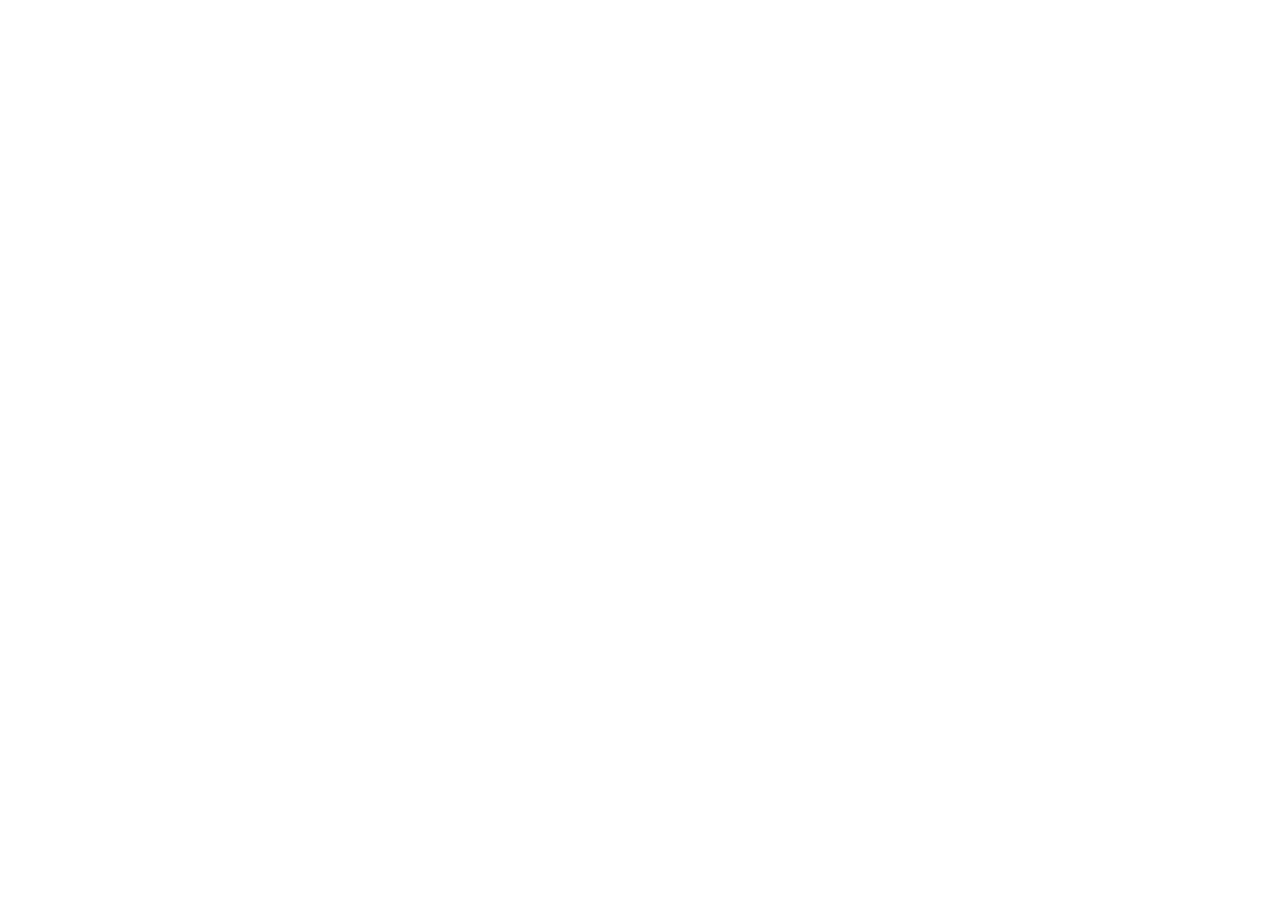
==== etch-sketch.html @ 22e28f18 "add homepage" ====
<!DOCTYPE html>
<html lang="en">
<head>
    <meta charset="UTF-8">
    <meta name="viewport" content="width=device-width, initial-scale=1.0">
    <title>Etch-a-Sketch</title>
    <link rel="stylesheet" href="style.css">
</head>
<body>
    <div id="#container"></div>
    <style src="script.js"></style>
</body>
</html>
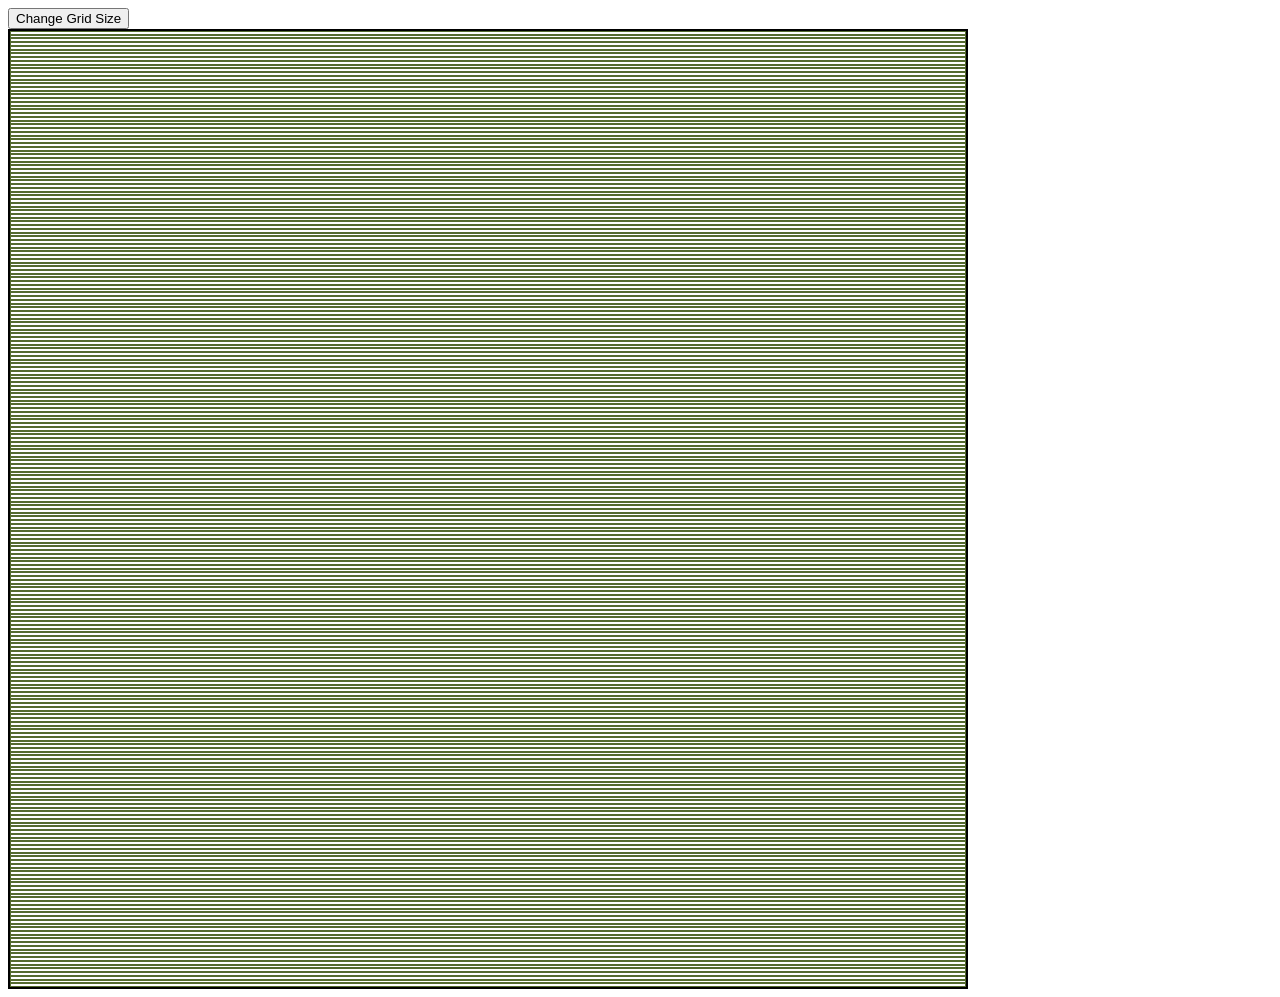
==== commit 87b3afb7: "add button to change grid size" ====
--- a/etch-sketch.html
+++ b/etch-sketch.html
@@ -8,7 +8,8 @@
     <link rel="stylesheet" href="style.css">
 </head>
 <body>
-    <div id="#container"></div>
-    <style src="script.js"></style>
+    <button id="resize-btn">Change Grid Size</button>
+    <div id="container"></div>
+    <script src="script.js"></script>
 </body>
 </html>
--- a/style.css
+++ b/style.css
@@ -0,0 +1,18 @@
+* {
+    box-sizing: border-box;
+}
+
+#container {
+    width: 960px;
+    height: 960px;
+    display: grid;
+    border: 2px solid black;
+}
+
+.square {
+    border: 1px solid darkolivegreen;
+}
+
+.square.hover {
+    background-color: lightgreen;
+}
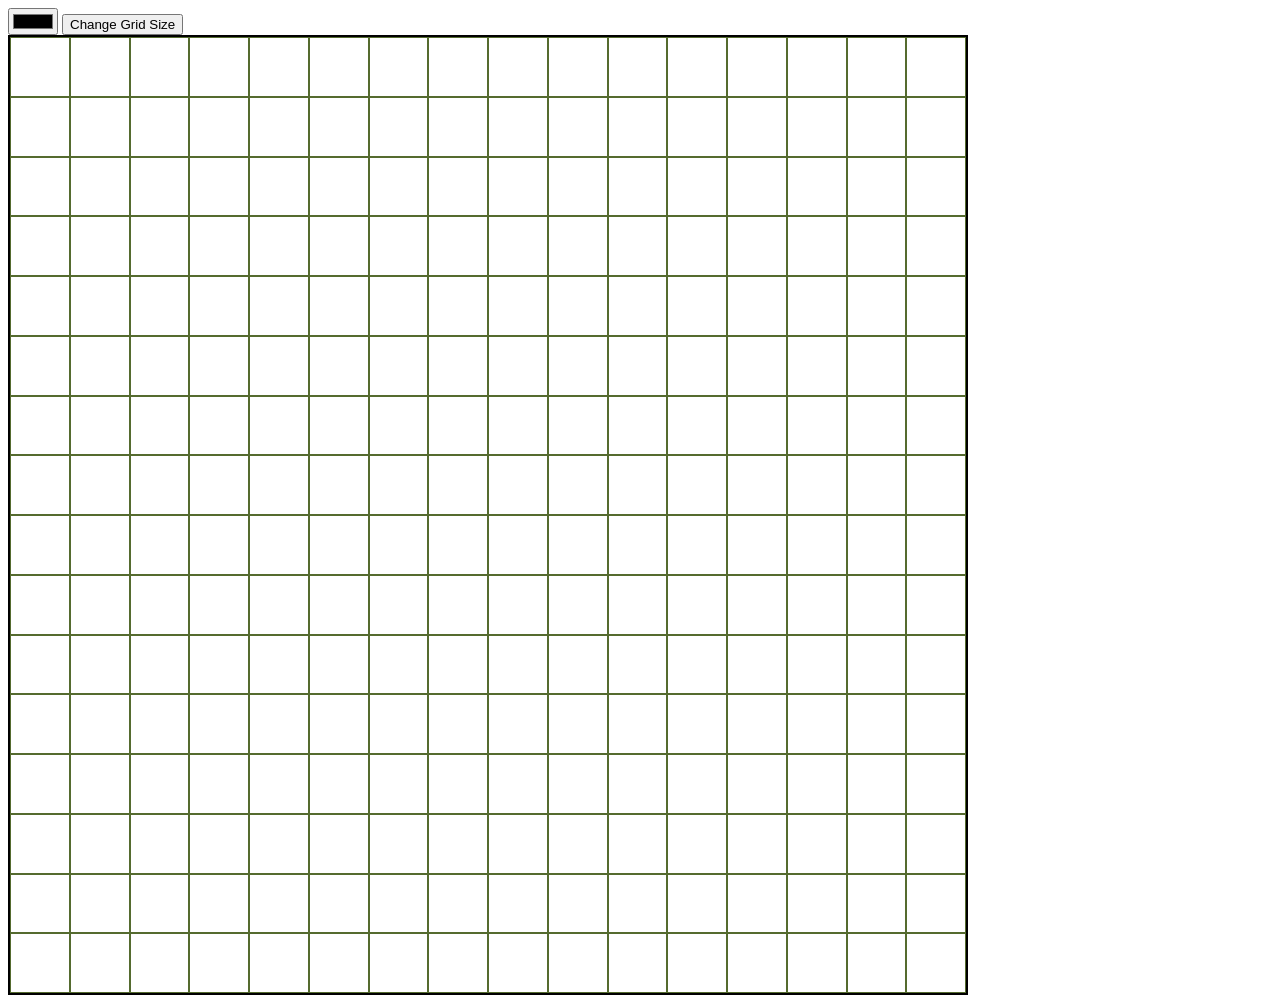
==== commit 355e95d6: "add input field for selecting color" ====
--- a/etch-sketch.html
+++ b/etch-sketch.html
@@ -8,6 +8,7 @@
     <link rel="stylesheet" href="style.css">
 </head>
 <body>
+    <input type="color" id="color-picker">
     <button id="resize-btn">Change Grid Size</button>
     <div id="container"></div>
     <script src="script.js"></script>
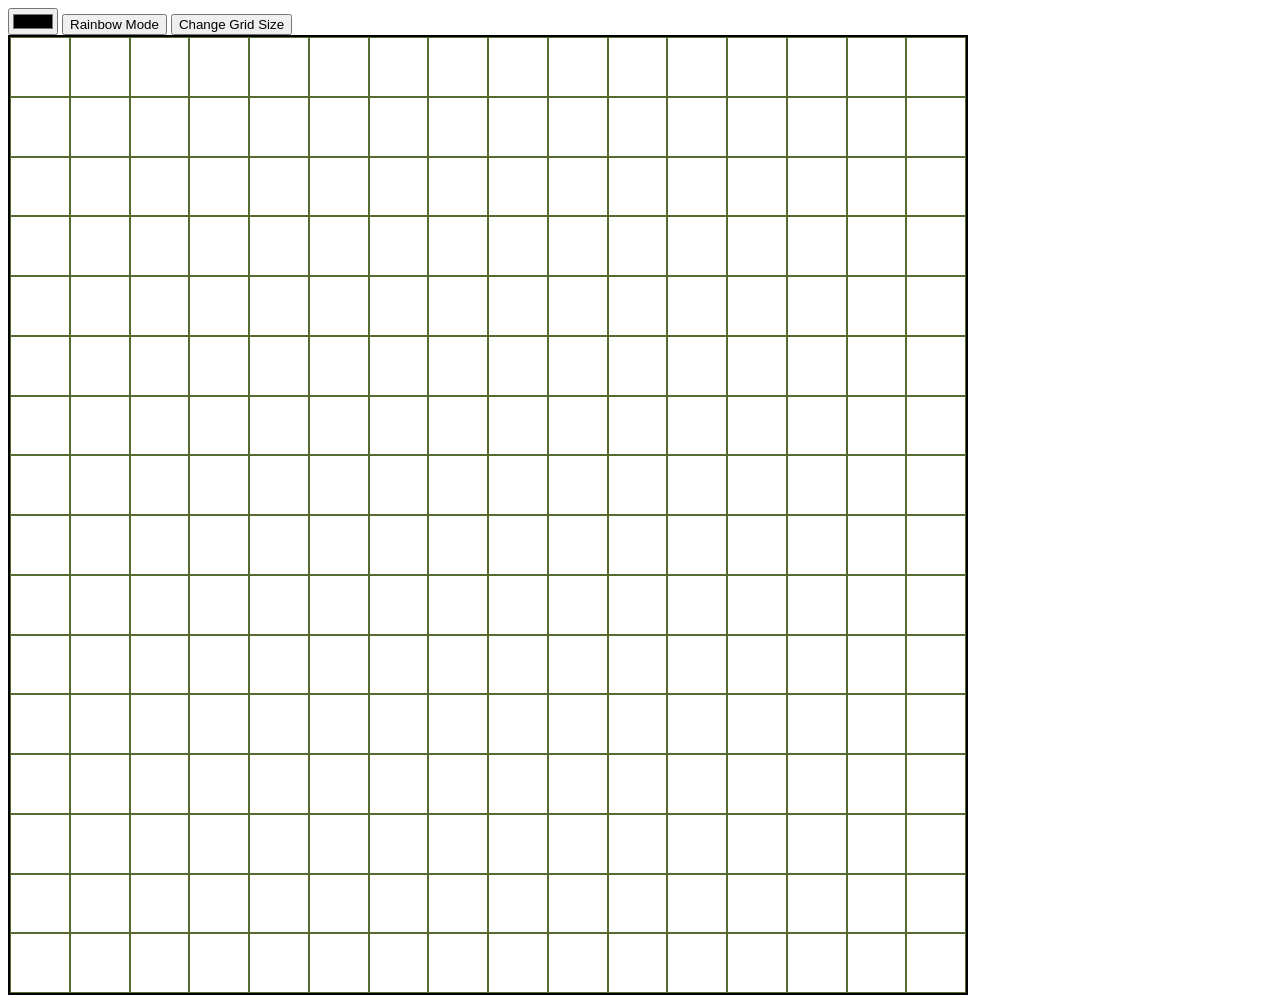
==== commit c1a48d21: "add rainbow mode button" ====
--- a/etch-sketch.html
+++ b/etch-sketch.html
@@ -9,6 +9,7 @@
 </head>
 <body>
     <input type="color" id="color-picker">
+    <button id="rainbow-btn">Rainbow Mode</button>
     <button id="resize-btn">Change Grid Size</button>
     <div id="container"></div>
     <script src="script.js"></script>
--- a/style.css
+++ b/style.css
@@ -12,7 +12,3 @@
 .square {
     border: 1px solid darkolivegreen;
 }
-
-.square.hover {
-    background-color: lightgreen;
-}
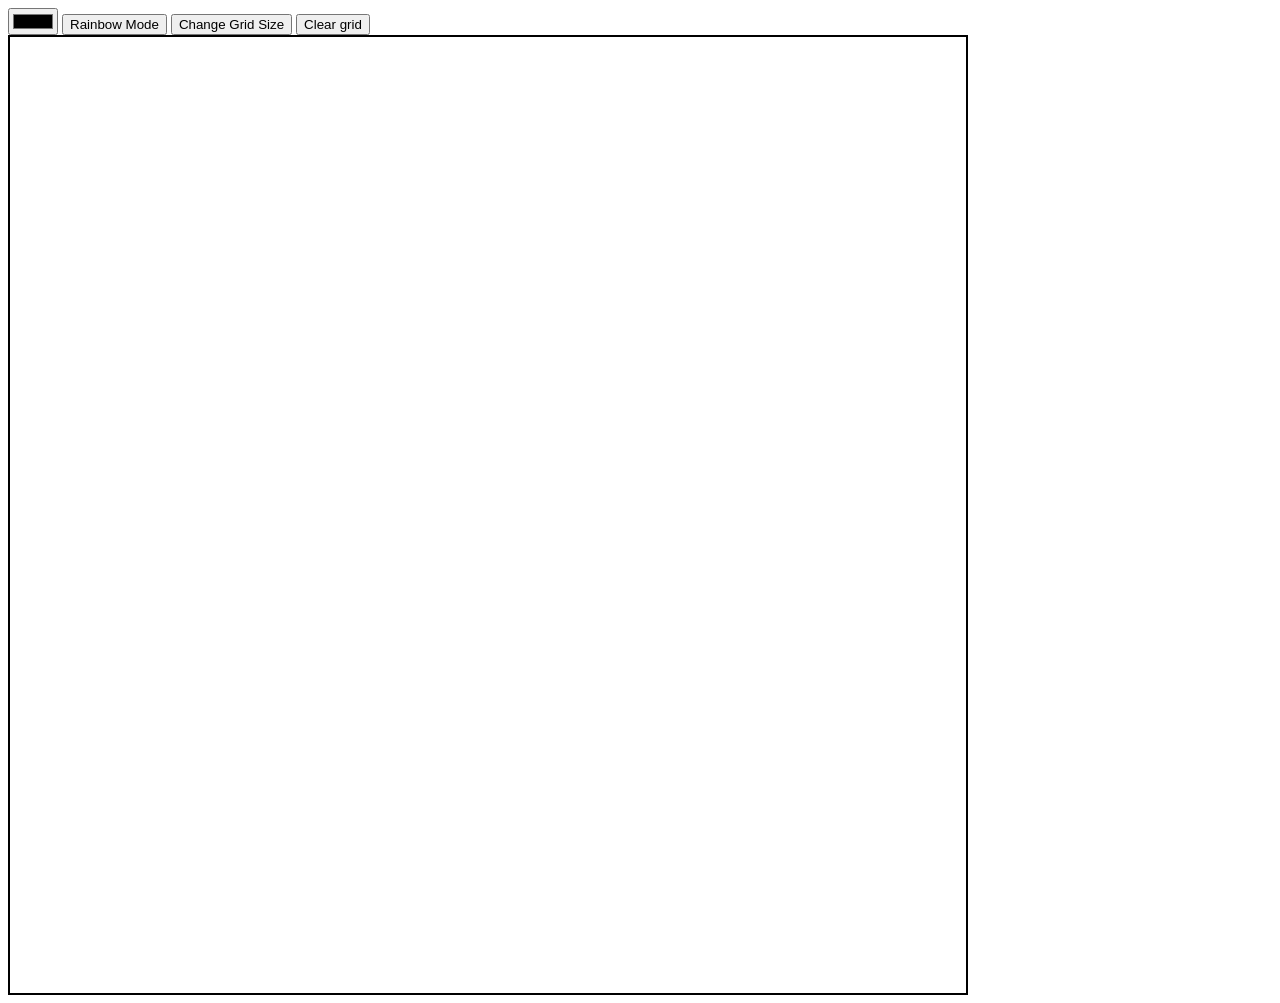
==== commit 33e24a0e: "feat: add button to clear the grid" ====
--- a/etch-sketch.html
+++ b/etch-sketch.html
@@ -11,6 +11,7 @@
     <input type="color" id="color-picker">
     <button id="rainbow-btn">Rainbow Mode</button>
     <button id="resize-btn">Change Grid Size</button>
+    <button id="clear-grid">Clear grid</button>
     <div id="container"></div>
     <script src="script.js"></script>
 </body>
--- a/style.css
+++ b/style.css
@@ -9,6 +9,4 @@
     border: 2px solid black;
 }
 
-.square {
-    border: 1px solid darkolivegreen;
-}
+
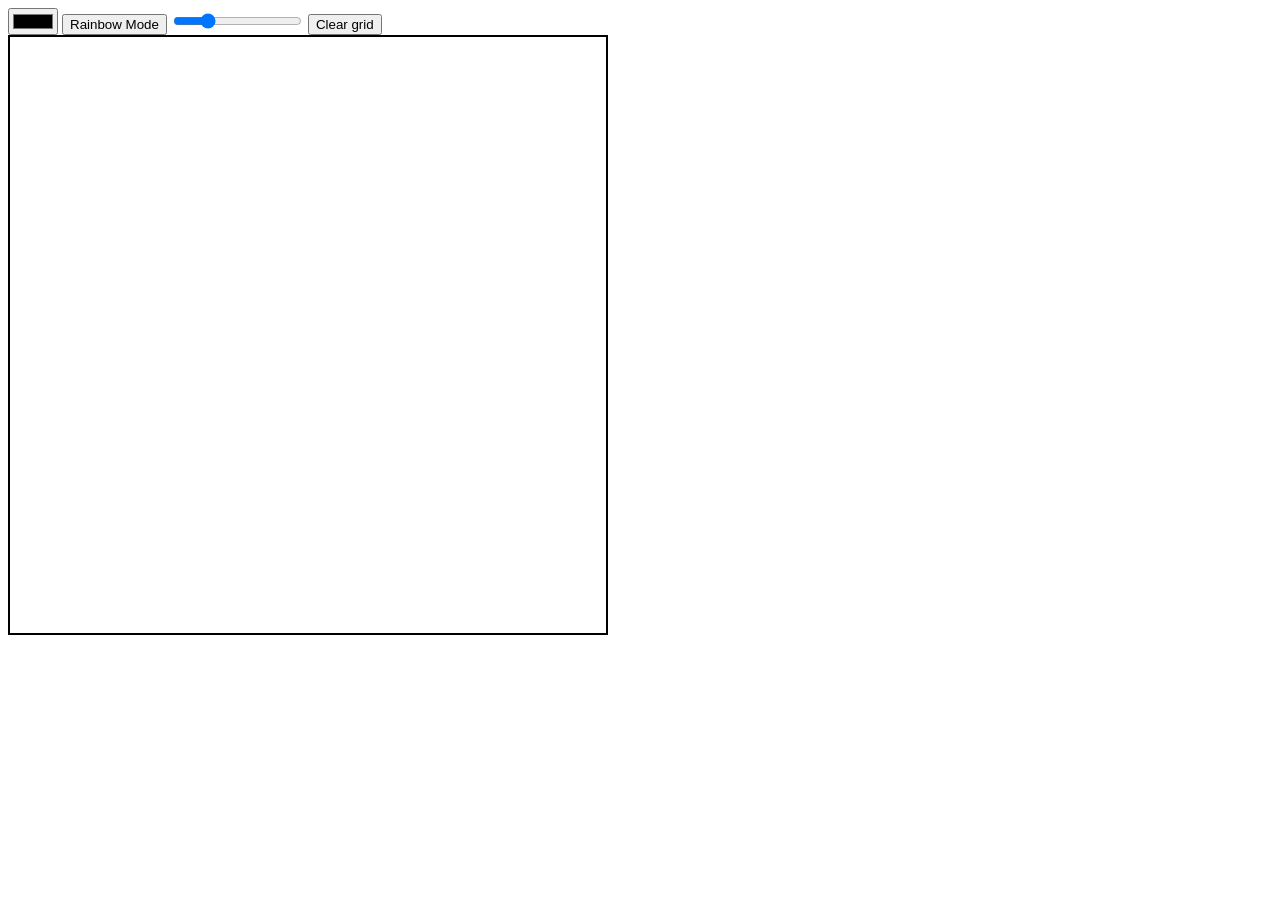
==== commit 61fe4a58: "feat: add slider for chaning size" ====
--- a/etch-sketch.html
+++ b/etch-sketch.html
@@ -10,7 +10,7 @@
 <body>
     <input type="color" id="color-picker">
     <button id="rainbow-btn">Rainbow Mode</button>
-    <button id="resize-btn">Change Grid Size</button>
+    <input type="range" id="slider" value="16" min="1" max="64"/>
     <button id="clear-grid">Clear grid</button>
     <div id="container"></div>
     <script src="script.js"></script>
--- a/style.css
+++ b/style.css
@@ -3,10 +3,8 @@
 }
 
 #container {
-    width: 960px;
-    height: 960px;
+    width: 600px;
+    height: 600px;
     display: grid;
     border: 2px solid black;
 }
-
-
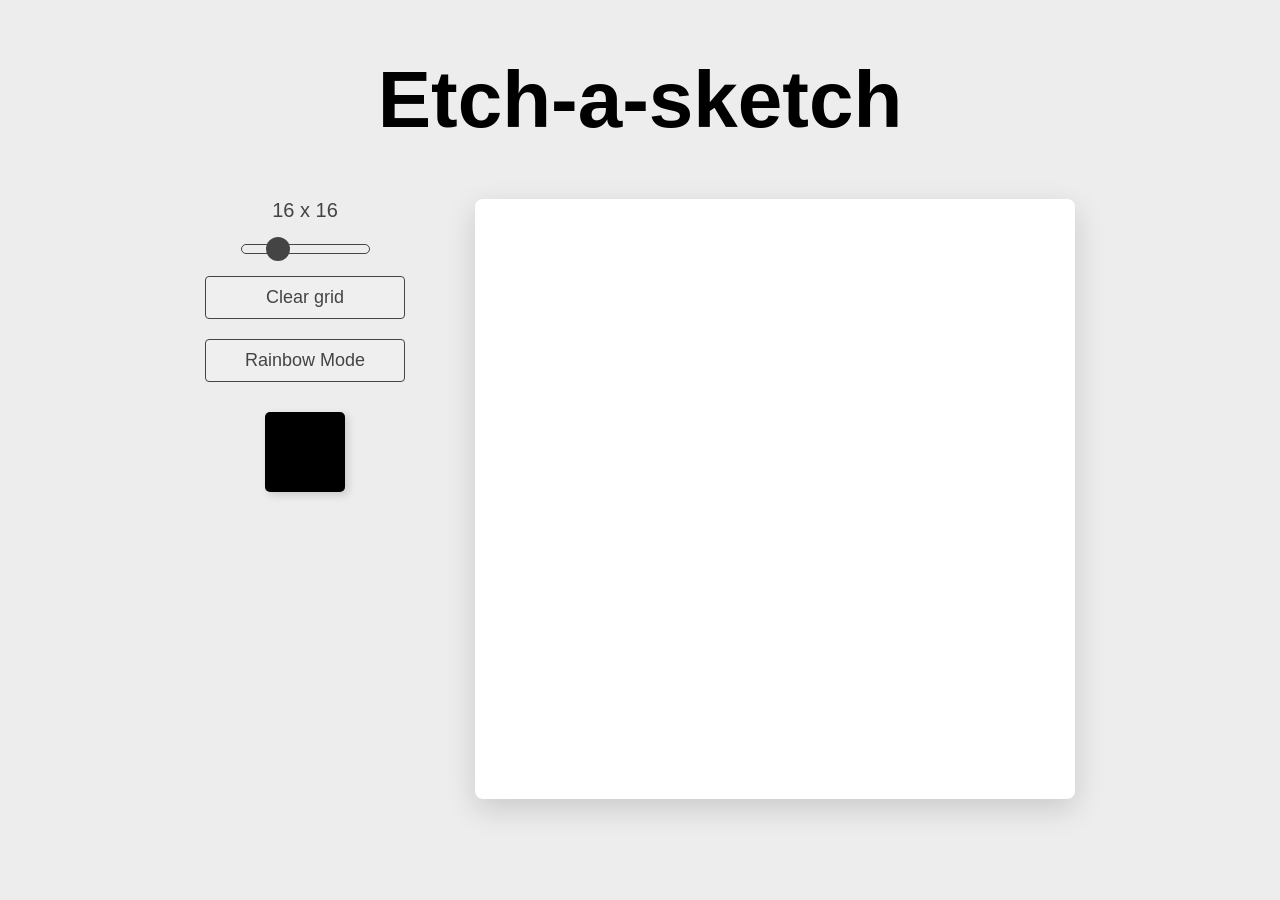
==== commit debc32d0: "update CSS and adjust layout" ====
--- a/etch-sketch.html
+++ b/etch-sketch.html
@@ -8,11 +8,20 @@
     <link rel="stylesheet" href="style.css">
 </head>
 <body>
-    <input type="color" id="color-picker">
-    <button id="rainbow-btn">Rainbow Mode</button>
-    <input type="range" id="slider" value="16" min="1" max="64"/>
-    <button id="clear-grid">Clear grid</button>
-    <div id="container"></div>
+    <header class="header">
+        <h1 class="title">Etch-a-sketch</h1>
+    </header>
+    <main class = "main">
+        <div class="settings">
+            <div id="sizeValue">16 x 16</div>
+            <input id="slider" type="range" value="16" min="1" max="64"/>
+            <button id="clear-grid">Clear grid</button>
+            <button id="rainbow-btn">Rainbow Mode</button>
+            <input id="color-picker" type="color">
+        </div>
+        <div id="container"></div>
+    </main>
     <script src="script.js"></script>
+    
 </body>
 </html>
--- a/style.css
+++ b/style.css
@@ -1,10 +1,121 @@
+body {
+    background-color: #EDEDED;
+}
+
 * {
     box-sizing: border-box;
+}
+
+#sizeValue {
+    font-family: 'Roboto', sans-serif;
+    font-size: 20px;
+    color: #444;
 }
 
 #container {
     width: 600px;
     height: 600px;
     display: grid;
-    border: 2px solid black;
+    border-radius: 8px;
+    background-color: rgb(255, 255, 255);
+    box-shadow: 0 10px 30px rgba(0, 0, 0, 0.15);
 }
+
+.header {
+    padding: 0px 20px;
+    font-family: 'Roboto', sans-serif;
+}
+
+.title {
+    text-align: center;
+    font-size: 80px;
+}
+
+.main {
+    display: flex;
+    align-items: flex-start;
+    justify-content: center;
+    gap: 70px;
+    max-width: 1400px;
+    margin: 0 auto;
+    overflow: visible;
+    border-radius: 8px;
+}
+
+.settings {
+    display: flex;
+    flex-direction: column;
+    align-items: center;
+    justify-content: flex-start;
+    gap: 20px;
+    overflow: visible;
+    width: 200px;
+}
+
+button {
+    padding: 10px 20px;
+    border: 1px solid #444;
+    width: 100%;
+    border-radius: 4px;
+    overflow: visible;
+    font-size: 18px;
+    color: #444;
+}
+
+input[type='range'] {
+  appearance: none;
+  background-color: #EDEDED;
+}
+
+input[type='range']::-webkit-slider-runnable-track {
+  height: 10px;
+  border: 1px solid #444;
+  border-radius: 25px;
+  background: var(--secondary-light);
+}
+
+input[type='range']::-webkit-slider-thumb {
+  -webkit-appearance: none;
+  width: 24px;
+  height: 24px;
+  border-radius: 25px;
+  margin-top: -8px;
+  background: #444;
+}
+button,
+input[type='color'] {
+  transition: transform 0.1s ease-in-out;
+  overflow: visible;
+}
+
+button:hover,
+input[type='color']:hover {
+  transform: scale(1.05);
+}
+
+input[type='color']:active {
+  transition: transform 0.05s ease-in-out;
+  transform: scale(1);
+}
+
+input[type='color'] {
+  appearance: none;
+  width: 100px;
+  height: 100px;
+  padding: 10px;
+  border: none;
+  background-color: transparent;
+  overflow: visible;
+}
+
+input[type='color']::-webkit-color-swatch-wrapper {
+  padding: 0;
+  overflow: visible;
+}
+
+input[type='color']::-webkit-color-swatch {
+  border: none;
+  border-radius: 5px;
+  box-shadow: 3px 3px 8px rgba(0, 0, 0, 0.15);
+  overflow: visible;
+}
